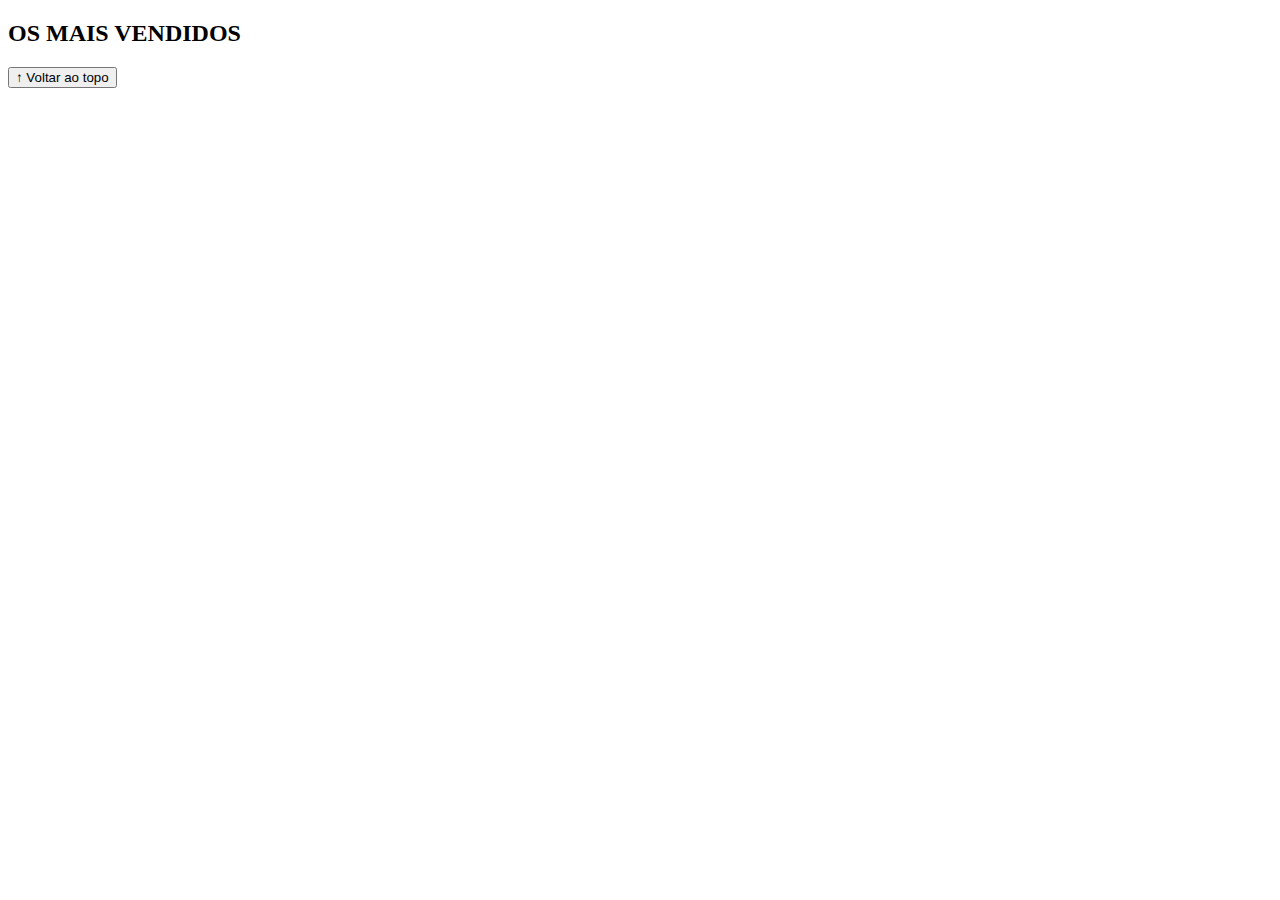
==== index.html @ 3d11647d "Initial commit" ====
<!DOCTYPE html>
<html lang="pt-br">

<head>
  <meta charset="UTF-8">
  <meta http-equiv="X-UA-Compatible" content="IE=edge">
  <meta name="viewport" content="width=device-width, initial-scale=1.0">
  <title>LH Games</title>

  <link href="https://cdn.jsdelivr.net/npm/bootstrap@5.2.2/dist/css/bootstrap.min.css" rel="stylesheet"
    integrity="sha384-Zenh87qX5JnK2Jl0vWa8Ck2rdkQ2Bzep5IDxbcnCeuOxjzrPF/et3URy9Bv1WTRi" crossorigin="anonymous">

  <link rel="stylesheet" href="css/estilo.css">



</head>

<body>
  <header>
    
  </header>

  <main>



    <section id="section-banners" class="container-fluid">

      

    </section>
    <section id="section-vendidos" class="container-fluid">

      <h2>OS MAIS VENDIDOS</h2>

     
    </div>
    </section>


  </main>

  <footer>
    <p></p>
  </footer>

  <button id="voltar-topo" type="button" class="btn btn-outline-primary" onclick="topo()">&uarr; Voltar ao topo</button>

  <script src="js/script.js"></script>
  <script src="https://cdn.jsdelivr.net/npm/bootstrap@5.2.2/dist/js/bootstrap.bundle.min.js"
    integrity="sha384-OERcA2EqjJCMA+/3y+gxIOqMEjwtxJY7qPCqsdltbNJuaOe923+mo//f6V8Qbsw3"
    crossorigin="anonymous"></script>

</body>

</html>
---- css/estilo.css ----
/*cabeçalho*/


/*Conteudo principal*/


/*banner*/

/*Produtos vendidos*/
/*Rodapé*/

/*Botão Voltar topo*/

/* página de login  */


/* Formulário de cadastro*/
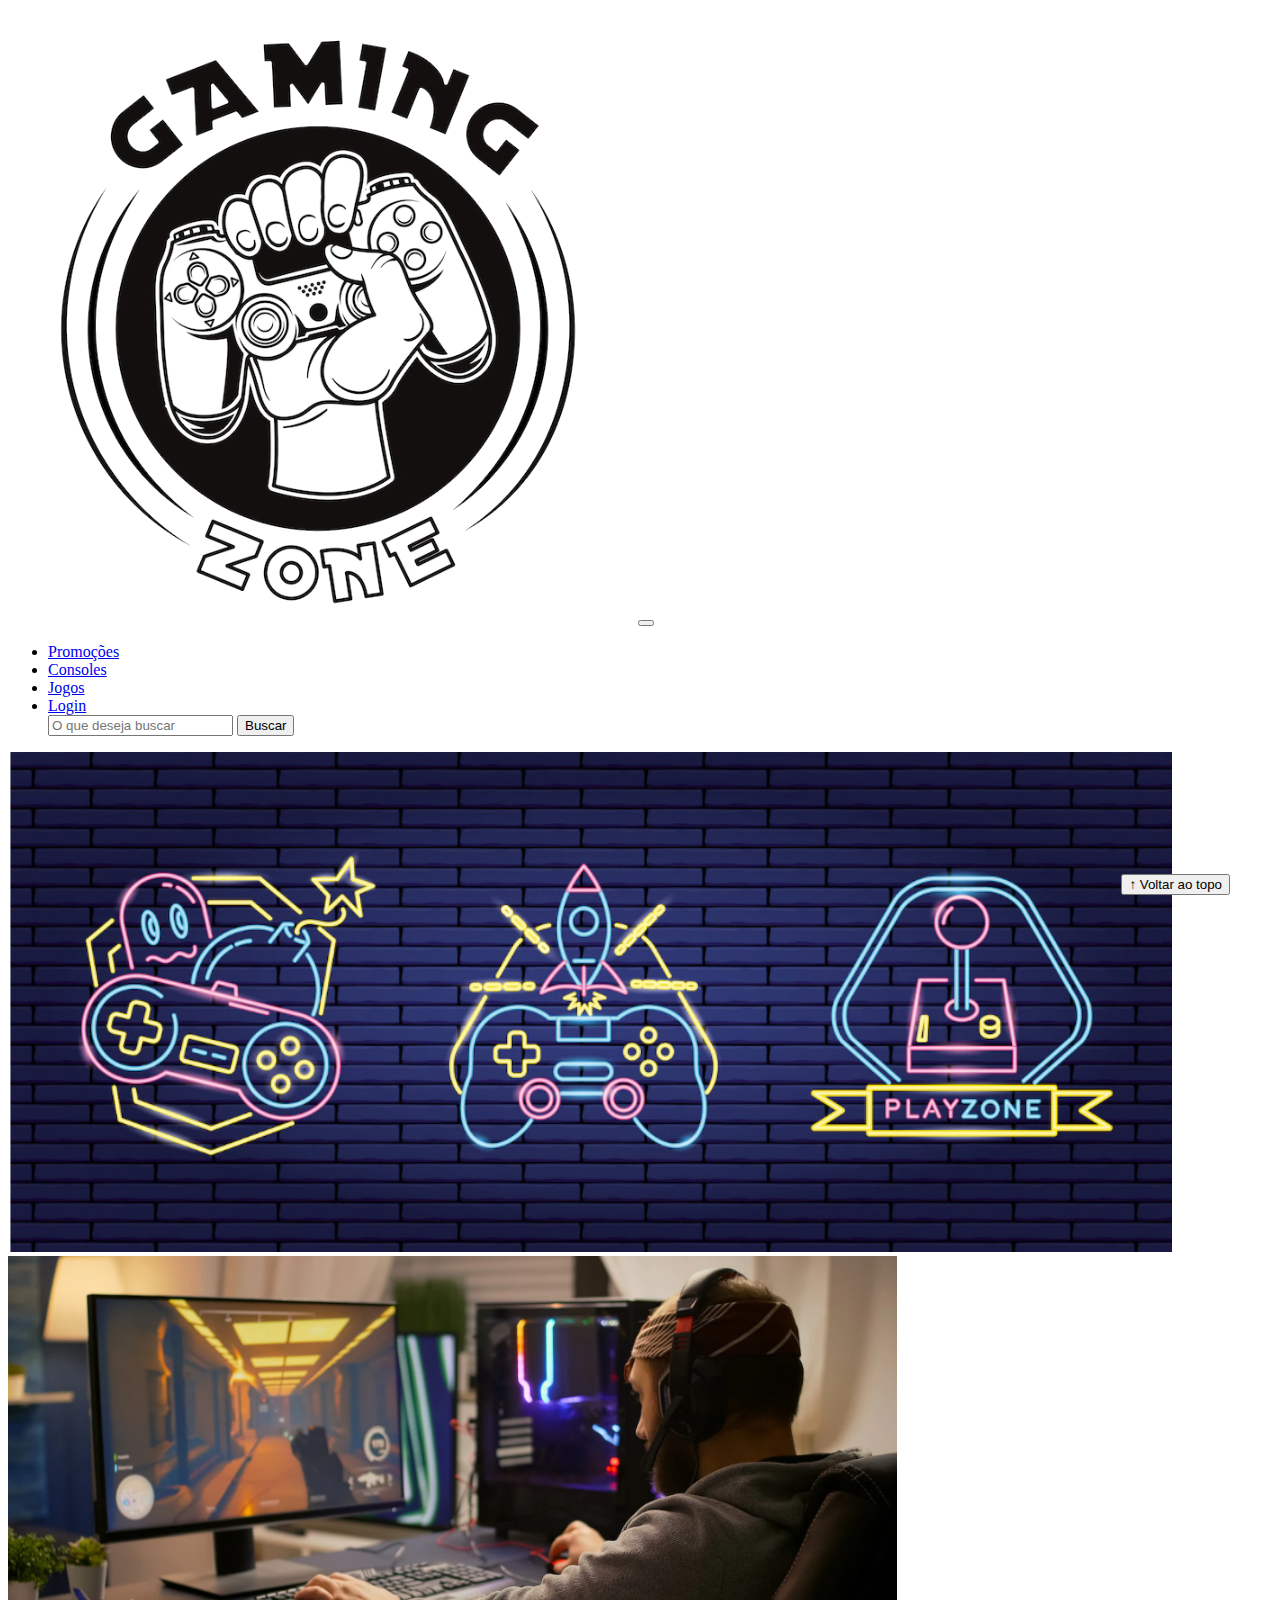
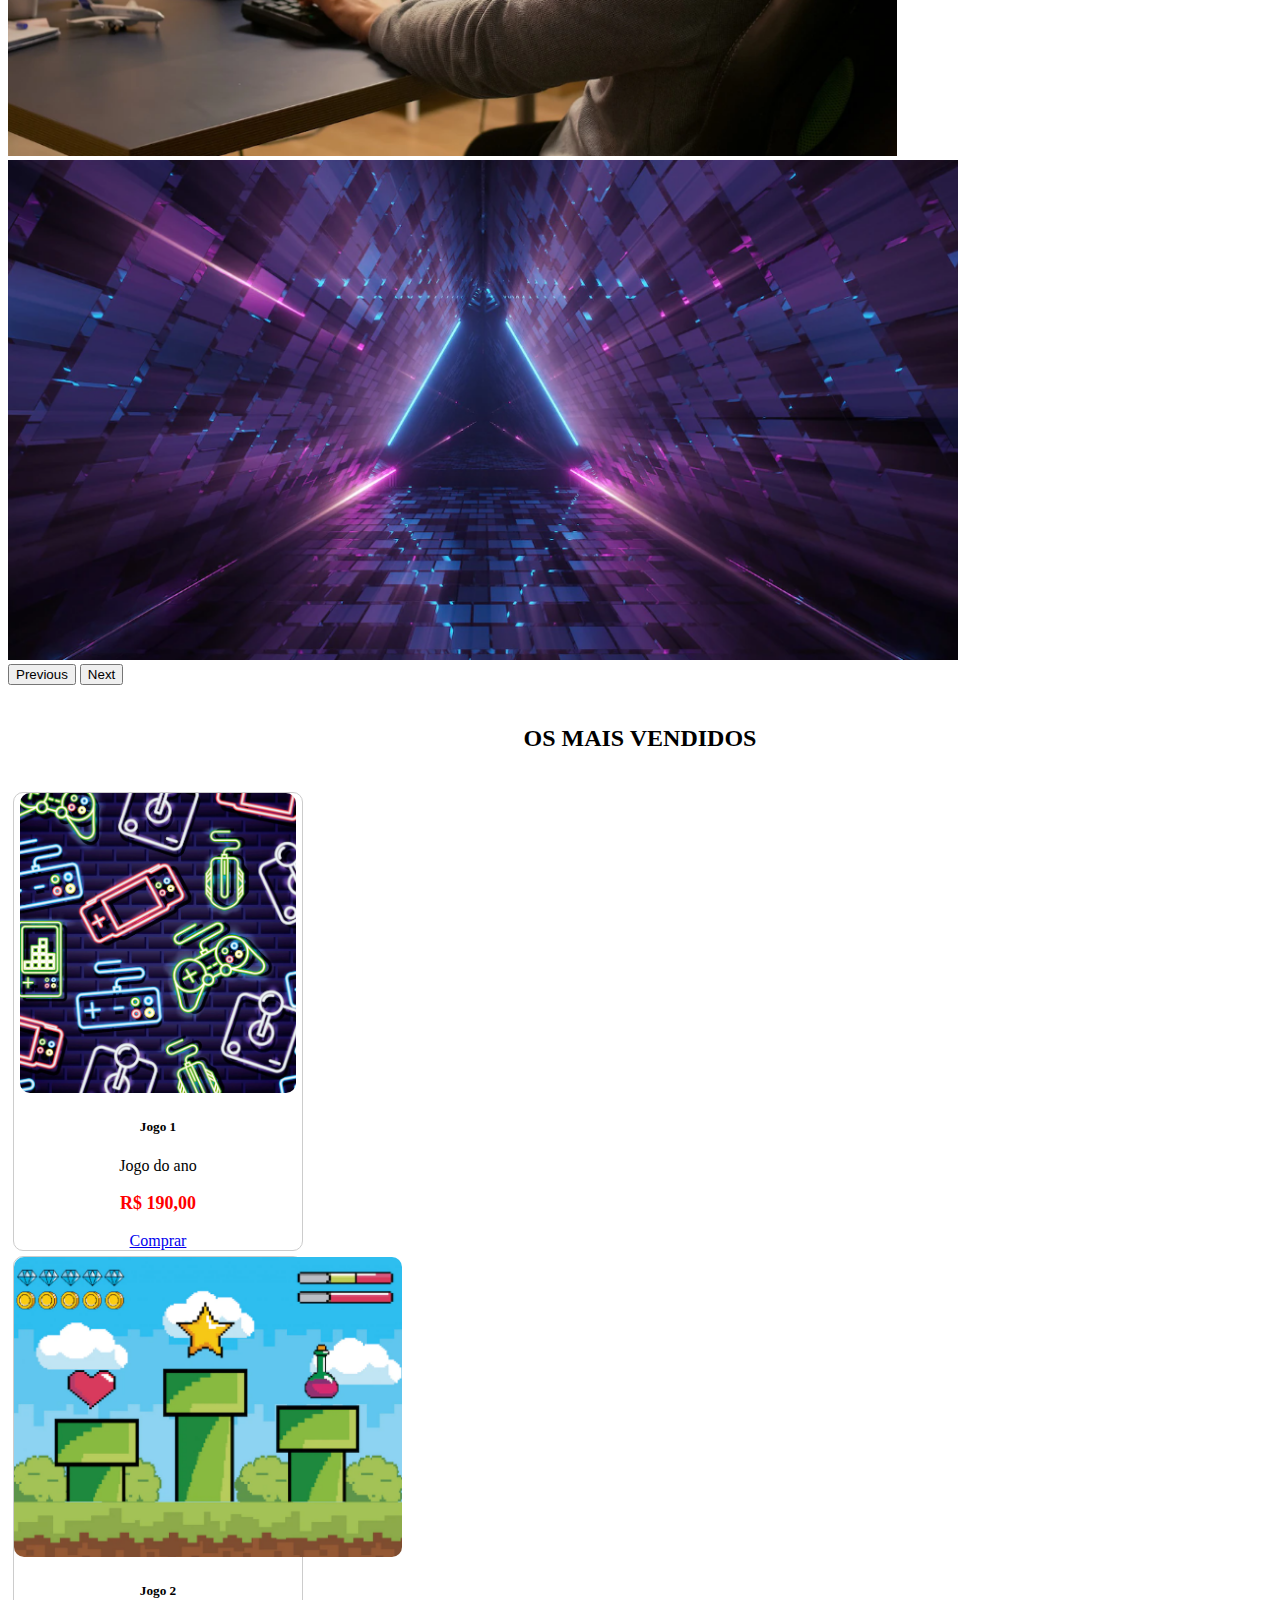
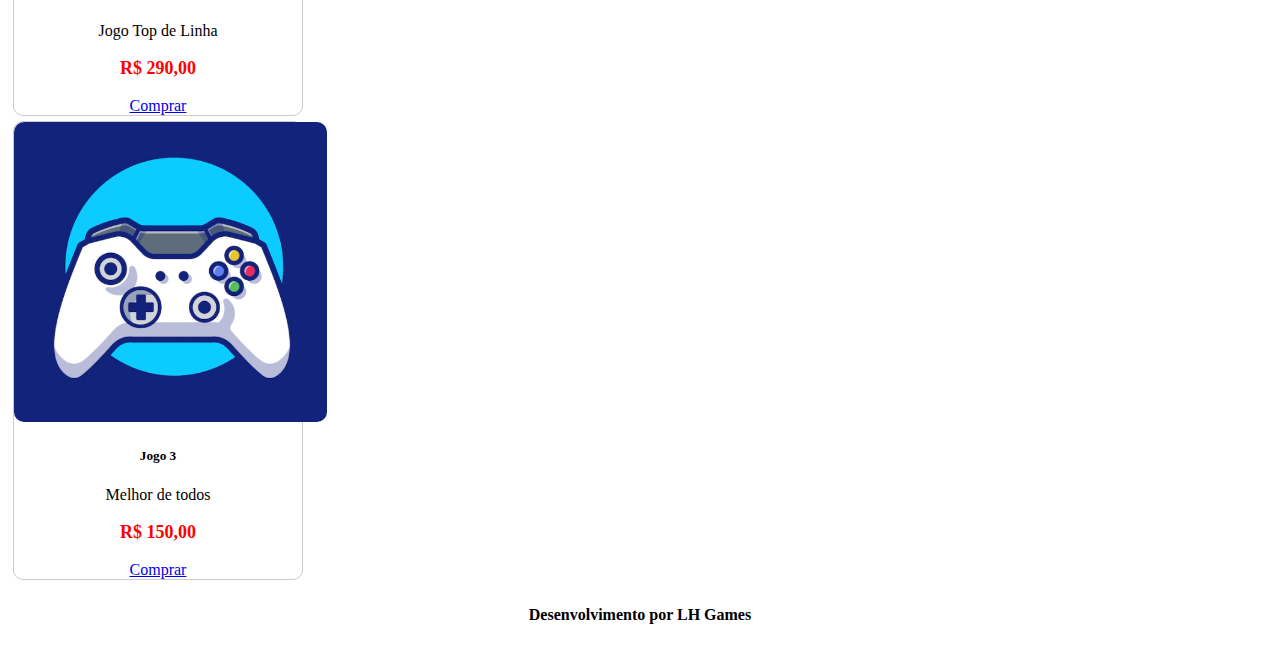
==== commit fe4d254e: "Criaçao do Index e login" ====
--- a/index.html
+++ b/index.html
@@ -18,31 +18,100 @@
 
 <body>
   <header>
-    
+    <nav class="navbar navbar-expand-lg bg-body-tertiary">
+      <div class="container-fluid">
+        <a class="navbar-brand" href="index.html"><img src="img/logo.png"></a>
+        <button class="navbar-toggler" type="button" data-bs-toggle="collapse" data-bs-target="#navbarSupportedContent" aria-controls="navbarSupportedContent" aria-expanded="false" aria-label="Toggle navigation">
+          <span class="navbar-toggler-icon"></span>
+        </button>
+        <div class="collapse navbar-collapse" id="navbarSupportedContent">
+          <ul class="navbar-nav me-auto mb-2 mb-lg-0">
+            <li class="nav-item">
+              <a class="nav-link active" aria-current="page" href="#">Promoções</a>
+            </li>
+            <li class="nav-item">
+              <a class="nav-link" href="#">Consoles</a>
+            </li>
+            <li class="nav-item">
+              <a class="nav-link active" aria-current="page" href="#">Jogos</a>
+            </li>
+            <li class="nav-item">
+              <a class="nav-link active" aria-current="page" href="login.html">Login</a>
+            </li>
+          <form class="d-flex" role="search">
+            <input class="form-control me-2" type="search" placeholder="O que deseja buscar" aria-label="Search">
+            <button class="btn btn-outline-success" type="submit">Buscar</button>
+          </form>
+        </div>
+      </div>
+    </nav>
   </header>
 
   <main>
-
-
-
     <section id="section-banners" class="container-fluid">
-
-      
-
+      <div id="carouselExample" class="carousel slide">
+        <div class="carousel-inner">
+          <div class="carousel-item active">
+            <img src="img/banner1.PNG" class="d-block w-100" alt="Venha comprar na nossa loja">
+          </div>
+          <div class="carousel-item">
+            <img src="img/banner2.PNG" class="d-block w-100" alt="Promoção de produtos">
+          </div>
+          <div class="carousel-item">
+            <img src="img/banner3.PNG" class="d-block w-100" alt="Várias novidades de produtos">
+          </div>
+        </div>
+        <button class="carousel-control-prev" type="button" data-bs-target="#carouselExample" data-bs-slide="prev">
+          <span class="carousel-control-prev-icon" aria-hidden="true"></span>
+          <span class="visually-hidden">Previous</span>
+        </button>
+        <button class="carousel-control-next" type="button" data-bs-target="#carouselExample" data-bs-slide="next">
+          <span class="carousel-control-next-icon" aria-hidden="true"></span>
+          <span class="visually-hidden">Next</span>
+        </button>
+      </div>
     </section>
     <section id="section-vendidos" class="container-fluid">
 
       <h2>OS MAIS VENDIDOS</h2>
-
-     
-    </div>
+        <div class="card-group">
+        <div class="card" style="width: 18rem;">
+          <img src="img/jogo1.PNG" class="card-img-top" alt="Jogo de aventura">
+          <div class="card-body">
+            <h5 class="card-title">Jogo 1</h5>
+            <p class="card-text">Jogo do ano</p>
+            <p class="preco">R$ 190,00</p>
+            <a href="#" class="btn btn-primary">Comprar</a>
+          </div>
+        </div>
+      
+        <div class="card" style="width: 18rem;">
+          <img src="img/jogo2.PNG" class="card-img-top" alt="Jogo de corrida">
+          <div class="card-body">
+            <h5 class="card-title">Jogo 2</h5>
+            <p class="card-text">Jogo Top de Linha</p>
+            <p class="preco">R$ 290,00</p>
+            <a href="#" class="btn btn-primary">Comprar</a>
+          </div>
+        </div>
+        <div class="card" style="width: 18rem;">
+          <img src="img/jogo3.PNG" class="card-img-top" alt="Melhor de todos">
+          <div class="card-body">
+            <h5 class="card-title">Jogo 3</h5>
+            <p class="card-text">Melhor de todos</p>
+            <p class="preco">R$ 150,00</p>
+            <a href="#" class="btn btn-primary">Comprar</a>
+          </div>
+        </div>
+      </div>
+  </div>
     </section>
 
 
   </main>
 
   <footer>
-    <p></p>
+    <p>Desenvolvimento por LH Games</p>
   </footer>
 
   <button id="voltar-topo" type="button" class="btn btn-outline-primary" onclick="topo()">&uarr; Voltar ao topo</button>
--- a/css/estilo.css
+++ b/css/estilo.css
@@ -5,14 +5,79 @@
 
 
 /*banner*/
+#section-banners img{
+  height: 500px;
+}
+
 
 /*Produtos vendidos*/
+
+#section-vendidos{
+  text-align: center;
+}
+
+#section-vendidos h2{
+  font-weight: bold;
+  padding: 20px;
+}
+#section-vendidos img{
+  height: 300px;
+  border-radius: 10px;
+}
+
+#section-vendidos .card{
+  margin: 5px;
+  border: 1px solid #ccc;
+  border-radius: 10px;
+}
+
+#section-vendidos .preco {
+  color: red;
+  font-size: 18px;
+  font-weight: bold;
+}
+
 /*Rodapé*/
+footer{
+  text-align: center;
+}
+
+footer p {
+  font-weight: bold;
+  padding: 10px;
+}
 
 /*Botão Voltar topo*/
 
+#voltar-topo {
+  position: fixed;
+  bottom: 5px;
+  right: 50px;
+}
+
 /* página de login  */
 
+#section-login {
+  margin-top: 100px;
+}
+
+#section-login h1 {
+  text-align: center;
+}
+
+#section-login input {
+  width: 100%;
+}
 
 /* Formulário de cadastro*/
 
+#section-cadastro {
+  padding: 5px;
+  text-align: center;
+  background-color: #fff;
+}
+
+#form-cadastrar {
+  padding: 50px;
+  display: none;
+}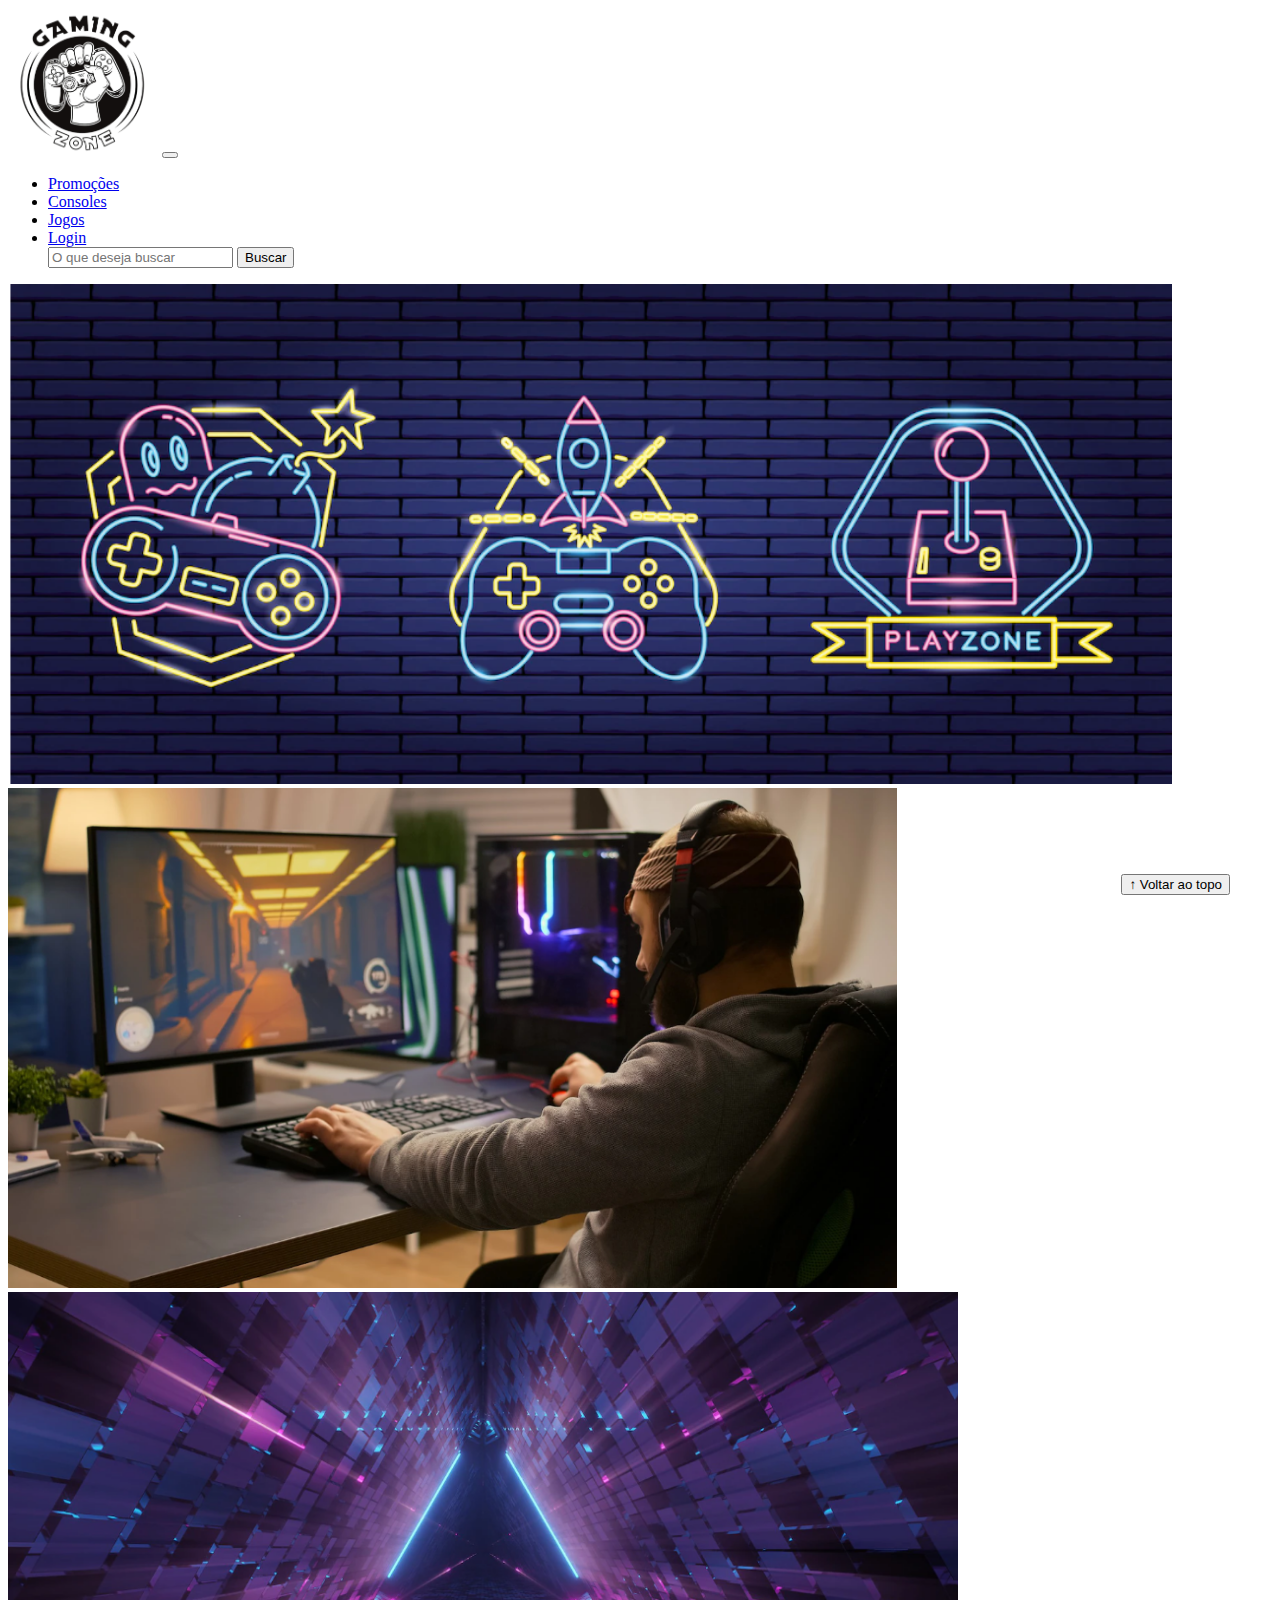
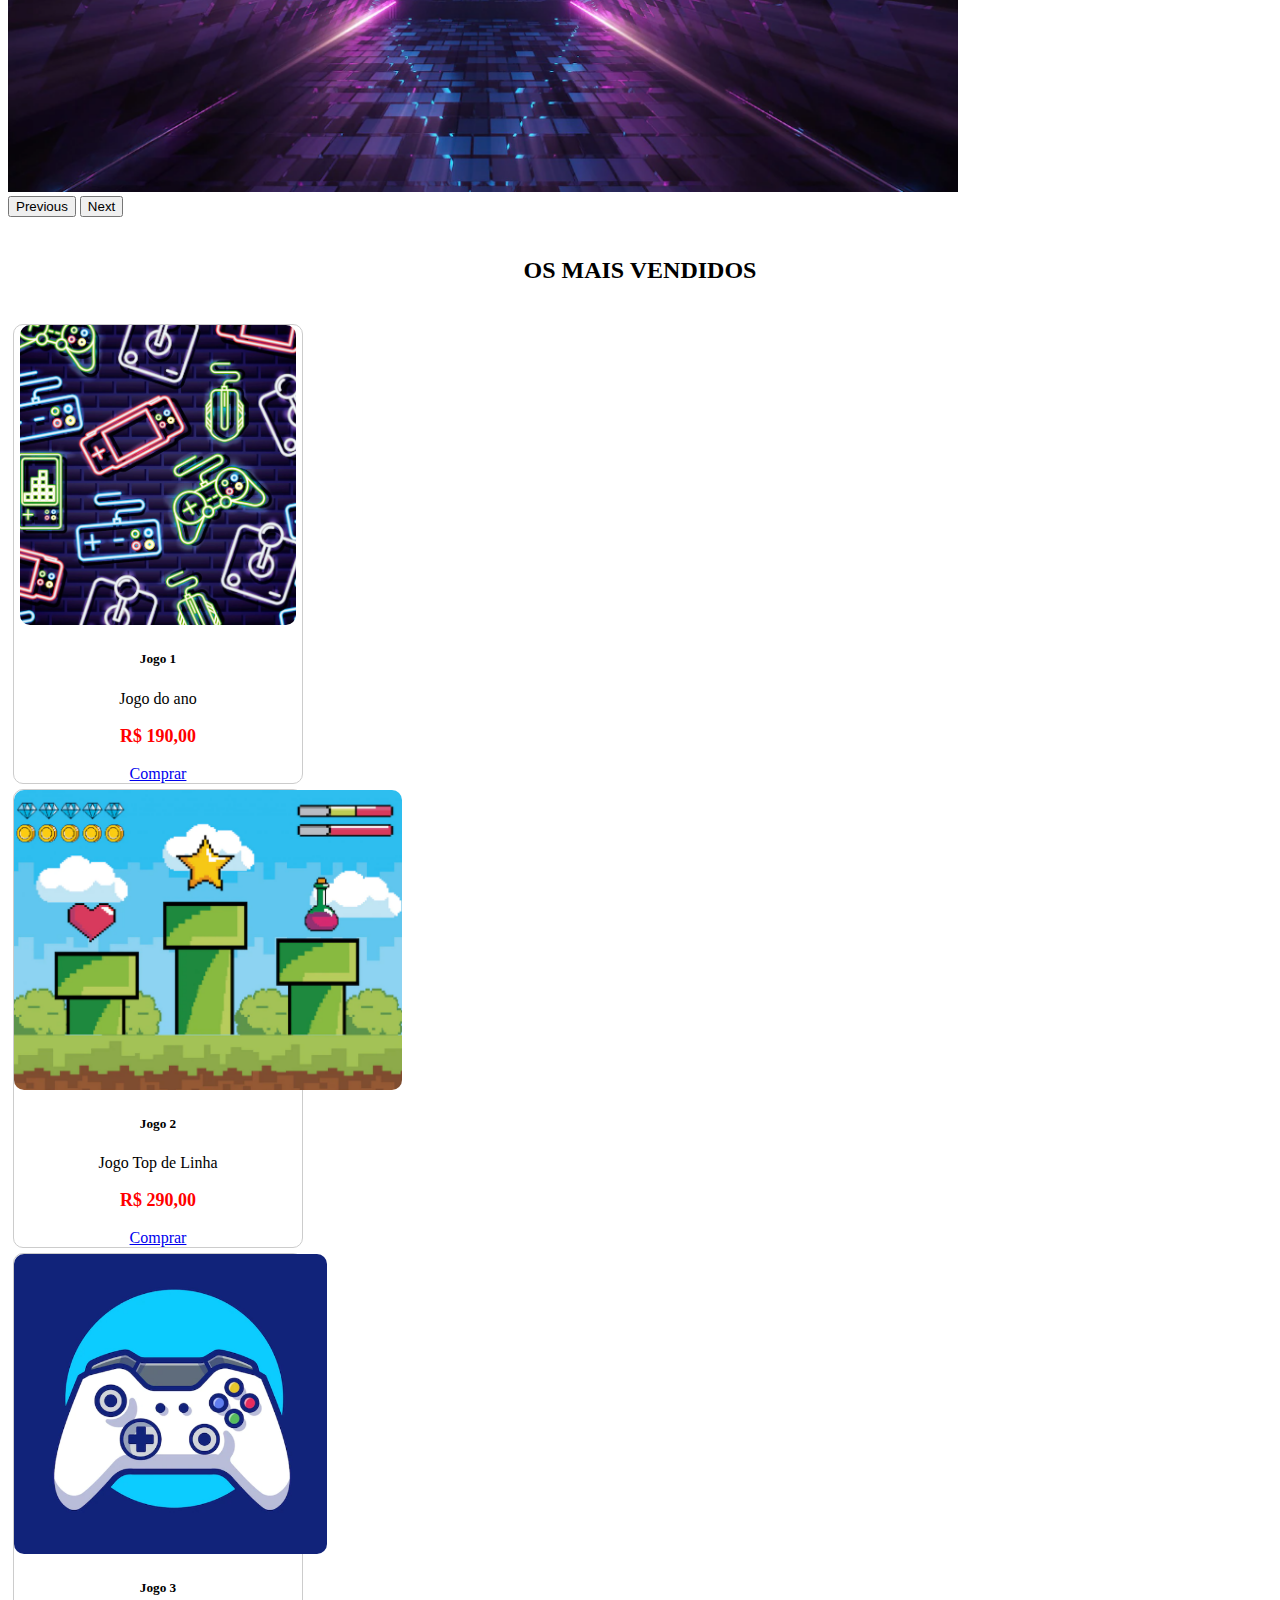
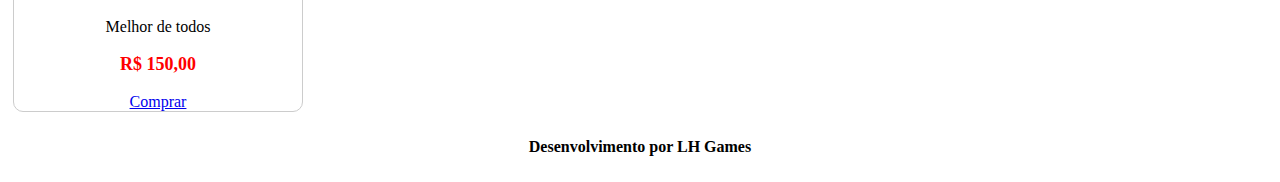
==== commit 4b9e2c50: "Corrigi o tamanho do logo da loja" ====
--- a/index.html
+++ b/index.html
@@ -20,7 +20,7 @@
   <header>
     <nav class="navbar navbar-expand-lg bg-body-tertiary">
       <div class="container-fluid">
-        <a class="navbar-brand" href="index.html"><img src="img/logo.png"></a>
+        <a class="navbar-brand" href="index.html"><img src="img/logo.png" width="150px"></a>
         <button class="navbar-toggler" type="button" data-bs-toggle="collapse" data-bs-target="#navbarSupportedContent" aria-controls="navbarSupportedContent" aria-expanded="false" aria-label="Toggle navigation">
           <span class="navbar-toggler-icon"></span>
         </button>
